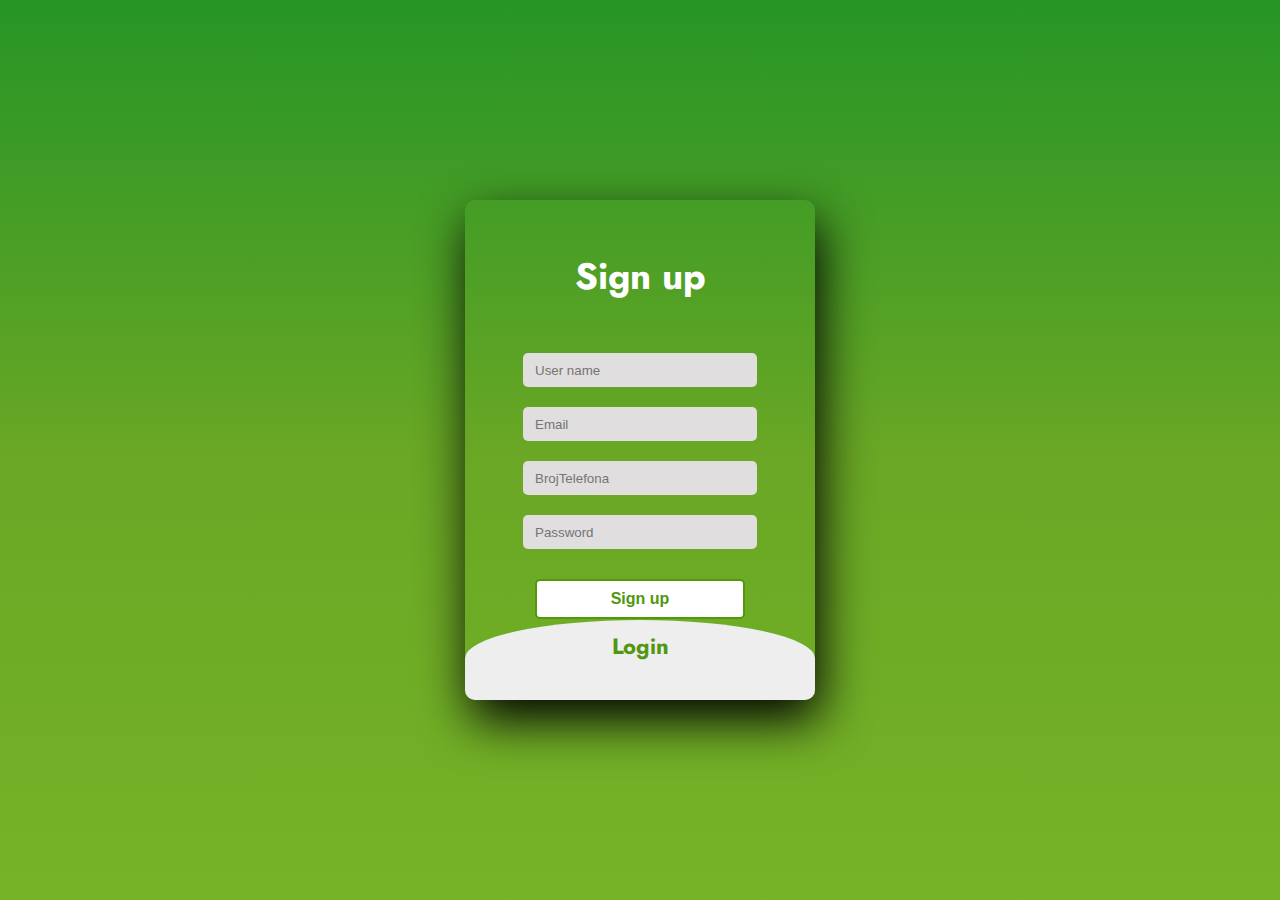
==== index.html @ 9f0e5f9a "first commit" ====
<!DOCTYPE html>
<html>

<head>
    <meta charset="UTF-8">
    <meta name="viewport" content="width=device-width, initial-scale=1.0">
    <title>Document</title>
    <link rel="stylesheet" type="text/css" href="slide navbar style.css">
    <link href="https://fonts.googleapis.com/css2?family=Jost:wght@500&display=swap" rel="stylesheet">
    <link rel="stylesheet" href="./style.css">
</head>

<body>
        <div class="main">
            <input type="checkbox" id="chk" aria-hidden="true">

            <div class="signup">
                <form>
                    <label for="chk" aria-hidden="true">Sign up</label>
                    <input type="text" name="txt" placeholder="User name" required="">
                    <input type="email" name="email" placeholder="Email" required="">
                    <input type="number" name="broj" placeholder="BrojTelefona" required="">
                    <input type="password" name="pswd" placeholder="Password" required="">
                    <button>Sign up</button>
                </form>
            </div>

            <div class="login">
                <form>
                    <label for="chk" aria-hidden="true">Login</label>
                    <input type="email" name="email" placeholder="Email" required="">
                    <input type="password" name="pswd" placeholder="Password" required="">
                    <button>Login</button>
                </form>
            </div>
        </div>
    <script src="./index.js"></script>
</body>

</html>
---- style.css ----
* {}

body {
    margin: 0;
    padding: 0;
    display: flex;
    justify-content: center;
    align-items: center;
    min-height: 100vh;
    font-family: 'Jost', sans-serif;
    background: linear-gradient(to bottom, #269526, #69a725, #77b327);
    width: 100%;
}

.main {
    width: 350px;
    height: 500px;
    background: red;
    overflow: hidden;
    background: url("https://doc-08-2c-docs.googleusercontent.com/docs/securesc/68c90smiglihng9534mvqmq1946dmis5/fo0picsp1nhiucmc0l25s29respgpr4j/1631524275000/03522360960922298374/03522360960922298374/1Sx0jhdpEpnNIydS4rnN4kHSJtU1EyWka?e=view&authuser=0&nonce=gcrocepgbb17m&user=03522360960922298374&hash=tfhgbs86ka6divo3llbvp93mg4csvb38") no-repeat center/ cover;
    border-radius: 10px;
    box-shadow: 5px 20px 50px #000;
}

#chk {
    display: none;
}

.signup {
    position: relative;
    width: 350px !important;
    height: 100%;
}

label {
    color: #fff;
    font-size: 2.3em;
    justify-content: center;
    display: flex;
    margin: 50px;
    font-weight: bold;
    cursor: pointer;
    transition: .5s ease-in-out;
}

input {
    width: 60%;
    height: 10px;
    background: #e0dede;
    justify-content: center;
    display: flex;
    margin: 20px auto;
    padding: 12px;
    border: none;
    outline: none;
    border-radius: 5px;
}

button {
    width: 60%;
    height: 40px;
    margin: 10px auto;
    justify-content: center;
    display: block;
    color: #519710;
    background: white;
    font-size: 1em;
    font-weight: bold;
    margin-top: 30px;
    outline: none;
    border: 2px solid #519710;
    border-radius: 5px;
    transition: .2s ease-in;
    cursor: pointer;
}

button:hover {
    background: #519710;
    color: white;
    border-color: white;
}

.login {
    height: 460px;
    background: #eee;
    border-radius: 60% / 10%;
    transform: translateY(-180px);
    transition: .8s ease-in-out;
}

.login label {
    color: #519710;
    transform: scale(.6);
}

#chk:checked~.login {
    transform: translateY(-500px);

}

#chk:checked~.login label {
    transform: scale(1);
}

#chk:checked~.signup label {
    transform: scale(.6);
}
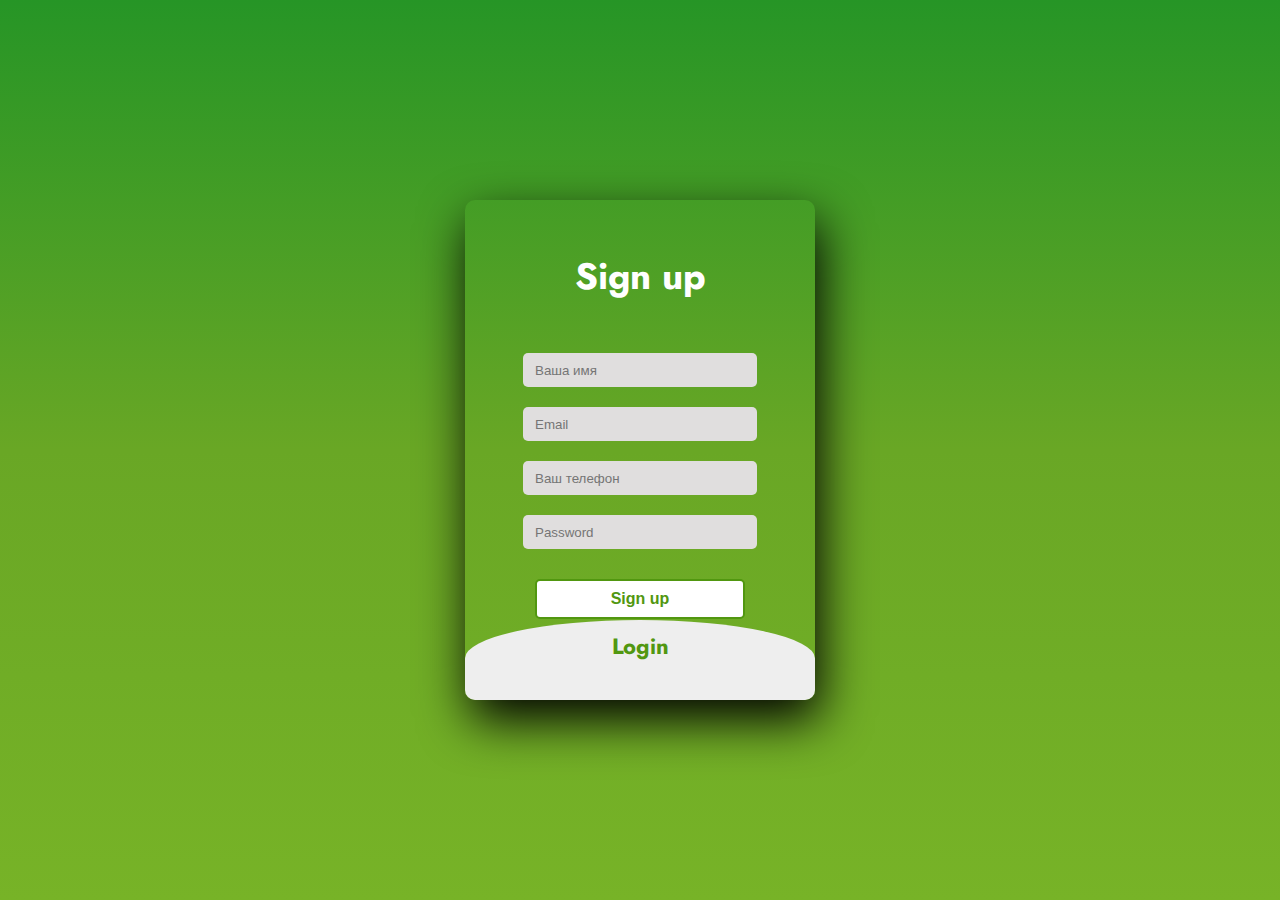
==== commit 6342d532: "finish" ====
--- a/index.html
+++ b/index.html
@@ -11,29 +11,29 @@
 </head>
 
 <body>
-        <div class="main">
-            <input type="checkbox" id="chk" aria-hidden="true">
+    <div class="main">
+        <input type="checkbox" id="chk" aria-hidden="true">
 
-            <div class="signup">
-                <form>
-                    <label for="chk" aria-hidden="true">Sign up</label>
-                    <input type="text" name="txt" placeholder="User name" required="">
-                    <input type="email" name="email" placeholder="Email" required="">
-                    <input type="number" name="broj" placeholder="BrojTelefona" required="">
-                    <input type="password" name="pswd" placeholder="Password" required="">
-                    <button>Sign up</button>
-                </form>
-            </div>
+        <div class="signup">
+            <form>
+                <label for="chk" aria-hidden="true">Sign up</label>
+                <input type="text" name="txt" placeholder="Ваша имя " required="">
+                <input type="email" name="email" placeholder="Email" required="">
+                <input type="number" name="broj" placeholder="Ваш телефон" required="">
+                <input type="password" name="pswd" placeholder="Password" required="">
+                <a href="/personal/index.html"> <button>Sign up</button></a>
+            </form>
+        </div>
 
-            <div class="login">
-                <form>
-                    <label for="chk" aria-hidden="true">Login</label>
-                    <input type="email" name="email" placeholder="Email" required="">
-                    <input type="password" name="pswd" placeholder="Password" required="">
-                    <button>Login</button>
-                </form>
-            </div>
+        <div class="login">
+            <form>
+                <label for="chk" aria-hidden="true">Login</label>
+                <input type="email" name="email" placeholder="Email" required="">
+                <input type="password" name="pswd" placeholder="Password" required="">
+                <a href="/personal/index.html"> <button>Login</button></a>
+            </form>
         </div>
+    </div>
     <script src="./index.js"></script>
 </body>
 
--- a/style.css
+++ b/style.css
@@ -42,7 +42,9 @@
     cursor: pointer;
     transition: .5s ease-in-out;
 }
-
+a{
+    text-decoration: none;
+}
 input {
     width: 60%;
     height: 10px;
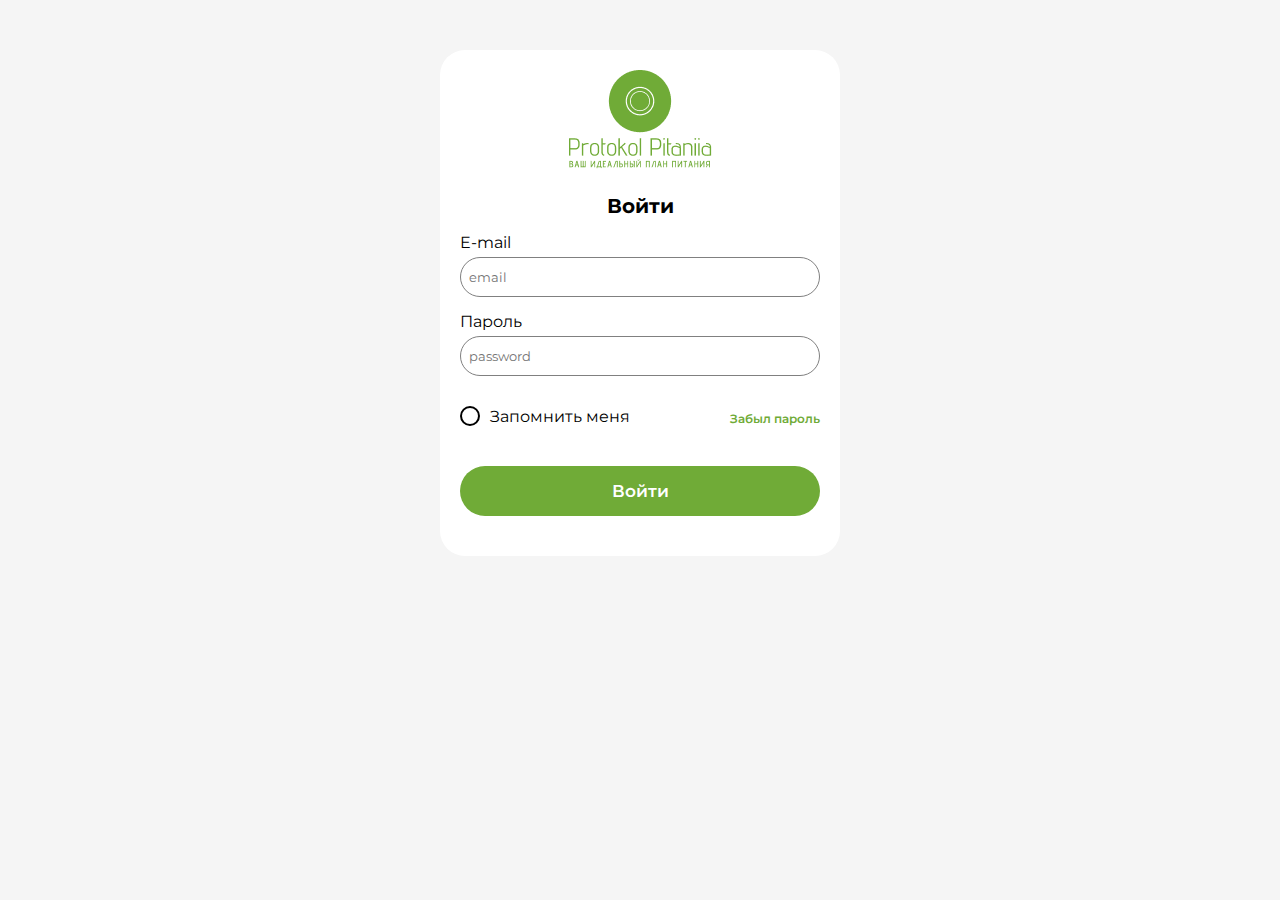
==== commit 467533db: "fixed to new design" ====
--- a/index.html
+++ b/index.html
@@ -4,7 +4,7 @@
 <head>
     <meta charset="UTF-8">
     <meta name="viewport" content="width=device-width, initial-scale=1.0">
-    <title>Document</title>
+    <title>Войти</title>
     <link rel="stylesheet" type="text/css" href="slide navbar style.css">
     <link href="https://fonts.googleapis.com/css2?family=Jost:wght@500&display=swap" rel="stylesheet">
     <link rel="stylesheet" href="./style.css">
@@ -12,28 +12,31 @@
 
 <body>
     <div class="main">
-        <input type="checkbox" id="chk" aria-hidden="true">
+        <img src="img/LOGO.png" alt="">
+        <form>
 
-        <div class="signup">
-            <form>
-                <label for="chk" aria-hidden="true">Sign up</label>
-                <input type="text" name="txt" placeholder="Ваша имя " required="">
-                <input type="email" name="email" placeholder="Email" required="">
-                <input type="number" name="broj" placeholder="Ваш телефон" required="">
-                <input type="password" name="pswd" placeholder="Password" required="">
-                <a href="/personal/index.html"> <button>Sign up</button></a>
-            </form>
-        </div>
+            <h1>Войти</h1>
+            <p>E-mail</p>
+            <input type="email" id="EmailInp" placeholder="email" required>
+            <br>
+            <p>Пароль</p>
+            <input type="password" placeholder="password" required>
 
-        <div class="login">
-            <form>
-                <label for="chk" aria-hidden="true">Login</label>
-                <input type="email" name="email" placeholder="Email" required="">
-                <input type="password" name="pswd" placeholder="Password" required="">
-                <a href="/personal/index.html"> <button>Login</button></a>
-            </form>
-        </div>
+            <div class="remberMe_box">
+                <label class="custom-radio">
+                    <input type="radio" name="option" value="1" />
+                    <span class="radio-btn"></span>
+                    Запомнить меня
+                </label>
+
+                <a href="#">Забыл пароль</a>
+            </div>
+
+            <button class="loginBtn">Войти</button>
+        </form>
+        
     </div>
+
     <script src="./index.js"></script>
 </body>
 
--- a/style.css
+++ b/style.css
@@ -1,109 +1,143 @@
-* {}
+@import url('https://fonts.googleapis.com/css2?family=Montserrat:ital,wght@0,100..900;1,100..900&display=swap');
+
+* {
+    padding: 0;
+    margin: 0;
+    box-sizing: border-box;
+    font-family: "Montserrat", system-ui;
+}
+
+
 
 body {
-    margin: 0;
-    padding: 0;
-    display: flex;
-    justify-content: center;
-    align-items: center;
-    min-height: 100vh;
-    font-family: 'Jost', sans-serif;
-    background: linear-gradient(to bottom, #269526, #69a725, #77b327);
-    width: 100%;
+    max-width: 400px;
+    margin: 0 auto;
+    background-color: #f5f5f5;
+
 }
 
 .main {
-    width: 350px;
-    height: 500px;
-    background: red;
-    overflow: hidden;
-    background: url("https://doc-08-2c-docs.googleusercontent.com/docs/securesc/68c90smiglihng9534mvqmq1946dmis5/fo0picsp1nhiucmc0l25s29respgpr4j/1631524275000/03522360960922298374/03522360960922298374/1Sx0jhdpEpnNIydS4rnN4kHSJtU1EyWka?e=view&authuser=0&nonce=gcrocepgbb17m&user=03522360960922298374&hash=tfhgbs86ka6divo3llbvp93mg4csvb38") no-repeat center/ cover;
-    border-radius: 10px;
-    box-shadow: 5px 20px 50px #000;
+    width: 100%;
+    background-color: white;
+    margin: 0 auto;
+    text-align: center;
+    padding: 20px !important;
+    margin-top: 50px;
+    border-radius: 25px;
 }
 
-#chk {
-    display: none;
+.main img {
+    margin: 0 auto;
+    margin-bottom: 20px;
 }
 
-.signup {
-    position: relative;
-    width: 350px !important;
-    height: 100%;
+h1 {
+    font-size: 20px;
+    margin-bottom: 15px;
 }
 
-label {
-    color: #fff;
-    font-size: 2.3em;
-    justify-content: center;
-    display: flex;
-    margin: 50px;
-    font-weight: bold;
-    cursor: pointer;
-    transition: .5s ease-in-out;
-}
-a{
-    text-decoration: none;
-}
-input {
-    width: 60%;
-    height: 10px;
-    background: #e0dede;
-    justify-content: center;
-    display: flex;
-    margin: 20px auto;
-    padding: 12px;
-    border: none;
-    outline: none;
-    border-radius: 5px;
+p {
+    text-align: start;
+    margin-bottom: 5px;
 }
 
-button {
-    width: 60%;
+input {
+    width: 100%;
     height: 40px;
-    margin: 10px auto;
-    justify-content: center;
-    display: block;
-    color: #519710;
-    background: white;
-    font-size: 1em;
-    font-weight: bold;
-    margin-top: 30px;
-    outline: none;
-    border: 2px solid #519710;
-    border-radius: 5px;
-    transition: .2s ease-in;
-    cursor: pointer;
+    border-radius: 23px;
+    padding-left:8px ;
+    border: 1px solid gray;
+}
+#EmailInp{
+    margin-bottom: 15px;
 }
 
-button:hover {
-    background: #519710;
-    color: white;
-    border-color: white;
+a {
+    font-size: 12px;
+    color: #70AB37;
+    text-decoration: none;
+    font-weight: 600;
+margin-bottom: 5px ;
 }
 
-.login {
-    height: 460px;
-    background: #eee;
-    border-radius: 60% / 10%;
-    transform: translateY(-180px);
-    transition: .8s ease-in-out;
+.remberMe_box {
+    display: flex;
+    align-items: center;
+    justify-content: space-between;
+    width: 100%;
+    margin: 30px 0;
+    
 }
+button{
+    margin-bottom: 20px;
+    width: 100%;
+    height: 50px;
+    font-size: 17px;
+    font-weight: 600;
+    color: white;
+    border-radius: 25px;
+    border: 0;
+    background-color: #70AB37;
+    cursor: pointer;
+    transition: .4s ease    ;
+}
+button:hover{
+    background-color: gainsboro;
+    color: black;
+    transition: .4s ease;
+}
+/* Скрываем стандартный input */
+input[type="radio"] {
+    display: none;
+  }
+  
+  /* Контейнер для кастомной радио-кнопки */
+  .custom-radio {
+    display: flex;
+    align-items: center;
+    cursor: pointer;
+    margin-bottom: 10px;
+  }
+  
+  /* Стилизуем кастомную радио-кнопку */
+  .radio-btn {
+    width: 20px;
+    height: 20px;
+    border-radius: 50%;
+    border: 2px solid black; /* Цвет обводки */
+    margin-right: 10px;
+    position: relative;
+    transition: all 0.3s ease;
+  }
+  
+  /* Внутренний кружок для выбранного состояния */
+  .radio-btn::after {
+    content: "";
+    width: 10px;
+    height: 10px;
+    background-color: #70AB37; /* Цвет заливки */
+    border-radius: 50%;
+    position: absolute;
+    top: 50%;
+    left: 50%;
+    transform: translate(-50%, -50%);
+    opacity: 0;
+    transition: all 0.3s ease;
+  }
+  
+  /* Когда input выбран, отображаем внутренний кружок */
+  input[type="radio"]:checked + .radio-btn::after {
+    opacity: 1;
+  }
+  
+  /* Дополнительные эффекты при наведении */
+  .custom-radio:hover .radio-btn {
+    border-color: black; /* Более насыщенный цвет при наведении */
+  }
+  
+  input[type="radio"]:checked + .radio-btn {
+    border-color: black; /* Цвет при активной радиокнопке */
+  }
+  
 
-.login label {
-    color: #519710;
-    transform: scale(.6);
-}
-
-#chk:checked~.login {
-    transform: translateY(-500px);
-
-}
-
-#chk:checked~.login label {
-    transform: scale(1);
-}
-
-#chk:checked~.signup label {
-    transform: scale(.6);
-}+  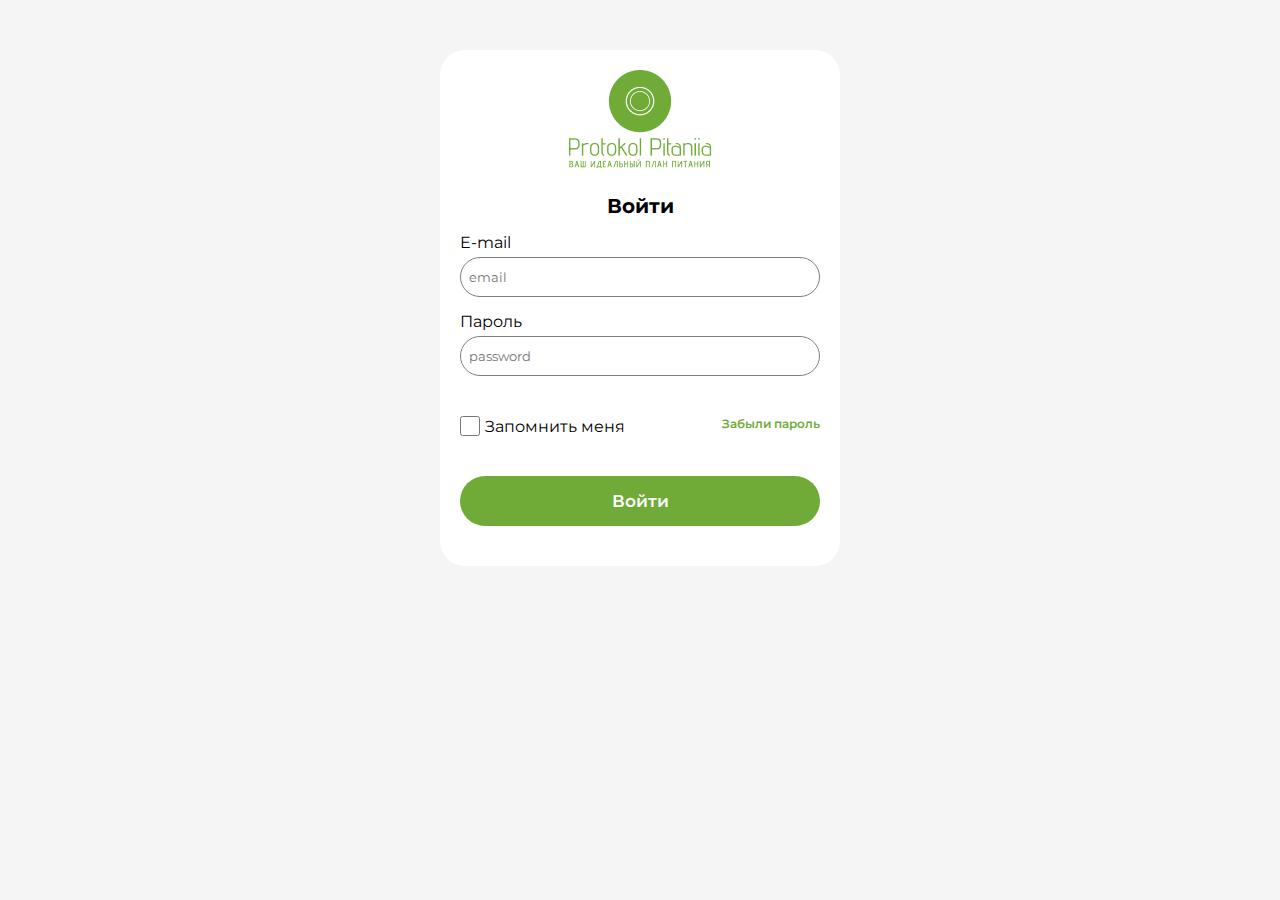
==== commit 30d89665: "fixed" ====
--- a/index.html
+++ b/index.html
@@ -24,12 +24,11 @@
 
             <div class="remberMe_box">
                 <label class="custom-radio">
-                    <input type="radio" name="option" value="1" />
-                    <span class="radio-btn"></span>
+                    <input type="checkbox" name="option" value="1" />
                     Запомнить меня
                 </label>
 
-                <a href="#">Забыл пароль</a>
+                <a href="./edit/index.html">Забыли пароль</a>
             </div>
 
             <button class="loginBtn">Войти</button>
--- a/style.css
+++ b/style.css
@@ -68,6 +68,18 @@
     margin: 30px 0;
     
 }
+.custom-radio{
+  display: flex;
+  align-items: center;
+  gap: 5px;
+  cursor: pointer;
+
+
+}
+.remberMe_box input{
+  width: 20px !important;
+  accent-color: #4CAF50 !important;
+}
 button{
     margin-bottom: 20px;
     width: 100%;
@@ -86,58 +98,6 @@
     color: black;
     transition: .4s ease;
 }
-/* Скрываем стандартный input */
-input[type="radio"] {
-    display: none;
-  }
-  
-  /* Контейнер для кастомной радио-кнопки */
-  .custom-radio {
-    display: flex;
-    align-items: center;
-    cursor: pointer;
-    margin-bottom: 10px;
-  }
-  
-  /* Стилизуем кастомную радио-кнопку */
-  .radio-btn {
-    width: 20px;
-    height: 20px;
-    border-radius: 50%;
-    border: 2px solid black; /* Цвет обводки */
-    margin-right: 10px;
-    position: relative;
-    transition: all 0.3s ease;
-  }
-  
-  /* Внутренний кружок для выбранного состояния */
-  .radio-btn::after {
-    content: "";
-    width: 10px;
-    height: 10px;
-    background-color: #70AB37; /* Цвет заливки */
-    border-radius: 50%;
-    position: absolute;
-    top: 50%;
-    left: 50%;
-    transform: translate(-50%, -50%);
-    opacity: 0;
-    transition: all 0.3s ease;
-  }
-  
-  /* Когда input выбран, отображаем внутренний кружок */
-  input[type="radio"]:checked + .radio-btn::after {
-    opacity: 1;
-  }
-  
-  /* Дополнительные эффекты при наведении */
-  .custom-radio:hover .radio-btn {
-    border-color: black; /* Более насыщенный цвет при наведении */
-  }
-  
-  input[type="radio"]:checked + .radio-btn {
-    border-color: black; /* Цвет при активной радиокнопке */
-  }
-  
+
 
   